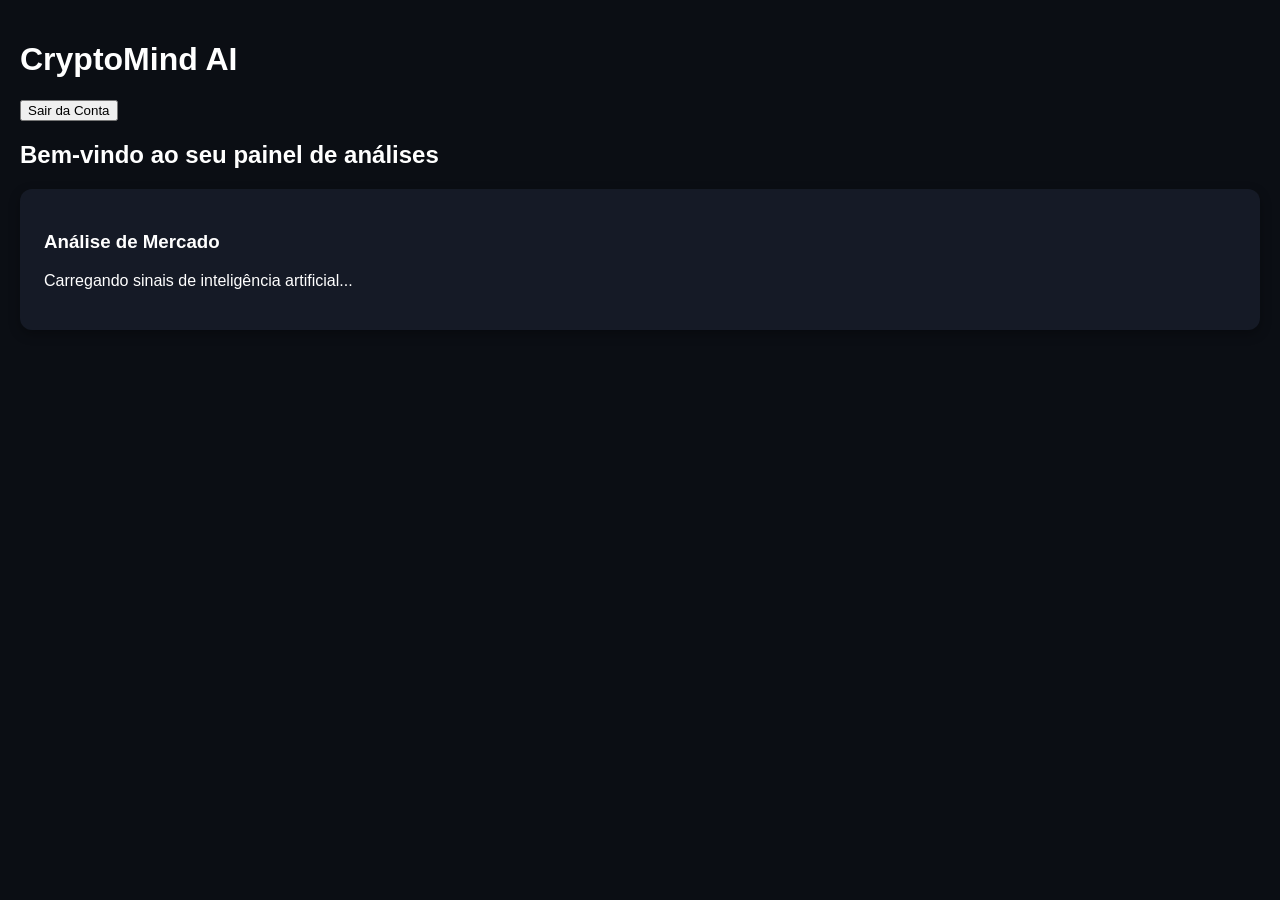
==== dashboard.html @ 3ae14689 "feat: cria dashboard com proteção de sessão" ====
<!DOCTYPE html>
<html lang="pt-br">
<head>
    <meta charset="UTF-8">
    <meta name="viewport" content="width=device-width, initial-scale=1.0">
    <title>Dashboard - CryptoMind AI</title>
    <link rel="stylesheet" href="style.css">
</head>
<body>
    <header>
        <h1>CryptoMind AI</h1>
        <button id="btnSair">Sair da Conta</button>
    </header>

    <main>
        <section id="areaDashboard">
            <h2>Bem-vindo ao seu painel de análises</h2>
            <div id="statusUsuario"></div>
            
            <div class="card-container">
                <div class="card">
                    <h3>Análise de Mercado</h3>
                    <p id="analiseIA">Carregando sinais de inteligência artificial...</p>
                </div>
            </div>
        </section>
    </main>

    <script type="module" src="dashboard.js"></script>
</body>
</html>
---- style.css ----
/* Estilos Gerais */
body {
    font-family: 'Inter', sans-serif;
        background-color: #0b0e14;
            color: #ffffff;
                margin: 0;
                    padding: 20px;
                    }

                    .container {
                        max-width: 480px;
                            margin: 0 auto;
                            }

                            .card {
                                background-color: #151a26;
                                    border-radius: 12px;
                                        padding: 24px;
                                            margin-bottom: 20px;
                                                box-shadow: 0 4px 12px rgba(0,0,0,0.3);
                                                }

                                                /* Formulário de Login */
                                                .input-group {
                                                    margin-bottom: 15px;
                                                    }

                                                    .input-group input {
                                                        width: 100%;
                                                            padding: 12px;
                                                                border: 1px solid #2d3748;
                                                                    border-radius: 8px;
                                                                        background-color: #1f2736;
                                                                            color: white;
                                                                                font-size: 1rem;
                                                                                    box-sizing: border-box;
                                                                                    }

                                                                                    /* Botões Alinhados e Lado a Lado */
                                                                                    .button-group {
                                                                                        display: grid;
                                                                                            grid-template-columns: 1fr 1fr;
                                                                                                gap: 10px;
                                                                                                    margin-top: 15px;
                                                                                                    }

                                                                                                    .btn-primary, .btn-success {
                                                                                                        padding: 12px;
                                                                                                            border: none;
                                                                                                                border-radius: 8px;
                                                                                                                    font-weight: 600;
                                                                                                                        cursor: pointer;
                                                                                                                            font-size: 0.95rem;
                                                                                                                                text-align: center;
                                                                                                                                    width: 100%;
                                                                                                                                    }

                                                                                                                                    .btn-primary {
                                                                                                                                        background-color: #3b82f6;
                                                                                                                                            color: white;
                                                                                                                                            }

                                                                                                                                            .btn-success {
                                                                                                                                                background-color: #10b981;
                                                                                                                                                    color: white;
                                                                                                                                                    }

                                                                                                                                                    .feedback-msg {
                                                                                                                                                        margin-top: 15px;
                                                                                                                                                            font-size: 0.9rem;
                                                                                                                                                                line-height: 1.4;
                                                                                                                                                                }
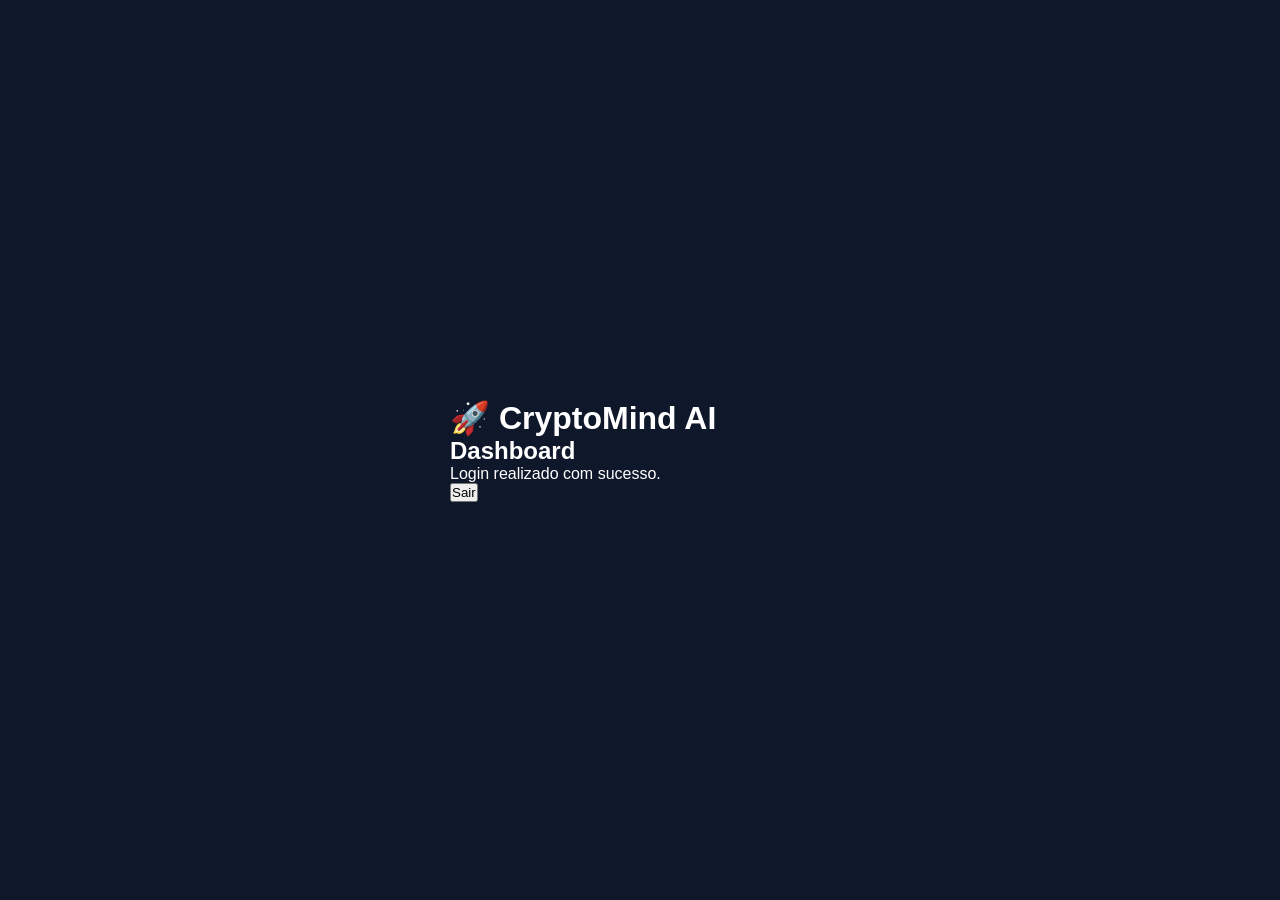
==== commit 4aa629ce: "CryptoMind AI 2.0 - autenticação base" ====
--- a/dashboard.html
+++ b/dashboard.html
@@ -1,31 +1,26 @@
 <!DOCTYPE html>
-<html lang="pt-br">
+<html lang="pt-BR">
 <head>
     <meta charset="UTF-8">
-    <meta name="viewport" content="width=device-width, initial-scale=1.0">
-    <title>Dashboard - CryptoMind AI</title>
-    <link rel="stylesheet" href="style.css">
-</head>
-<body>
-    <header>
-        <h1>CryptoMind AI</h1>
-        <button id="btnSair">Sair da Conta</button>
-    </header>
+        <meta name="viewport" content="width=device-width, initial-scale=1.0">
+            <title>CryptoMind AI - Dashboard</title>
+                <link rel="stylesheet" href="style.css">
+                </head>
+                <body>
 
-    <main>
-        <section id="areaDashboard">
-            <h2>Bem-vindo ao seu painel de análises</h2>
-            <div id="statusUsuario"></div>
-            
-            <div class="card-container">
-                <div class="card">
-                    <h3>Análise de Mercado</h3>
-                    <p id="analiseIA">Carregando sinais de inteligência artificial...</p>
-                </div>
-            </div>
-        </section>
-    </main>
+                <div class="container">
 
-    <script type="module" src="dashboard.js"></script>
-</body>
-</html>
+                    <h1>🚀 CryptoMind AI</h1>
+
+                        <h2>Dashboard</h2>
+
+                            <p>Login realizado com sucesso.</p>
+
+                                <button id="logoutBtn">Sair</button>
+
+                                </div>
+
+                                <script type="module" src="dashboard.js"></script>
+
+                                </body>
+                                </html>
--- a/style.css
+++ b/style.css
@@ -1,73 +1,60 @@
-/* Estilos Gerais */
-body {
-    font-family: 'Inter', sans-serif;
-        background-color: #0b0e14;
-            color: #ffffff;
-                margin: 0;
-                    padding: 20px;
-                    }
+* {
+        margin: 0;
+            padding: 0;
+                box-sizing: border-box;
+                }
 
-                    .container {
-                        max-width: 480px;
-                            margin: 0 auto;
-                            }
+                body {
+                    font-family: Arial, Helvetica, sans-serif;
+                        background: #0f172a;
+                            color: #ffffff;
+                                display: flex;
+                                    justify-content: center;
+                                        align-items: center;
+                                            min-height: 100vh;
+                                            }
 
-                            .card {
-                                background-color: #151a26;
-                                    border-radius: 12px;
-                                        padding: 24px;
-                                            margin-bottom: 20px;
-                                                box-shadow: 0 4px 12px rgba(0,0,0,0.3);
-                                                }
+                                            .container {
+                                                width: 100%;
+                                                    max-width: 420px;
+                                                        padding: 20px;
+                                                        }
 
-                                                /* Formulário de Login */
-                                                .input-group {
-                                                    margin-bottom: 15px;
-                                                    }
+                                                        .logo {
+                                                            text-align: center;
+                                                                margin-bottom: 30px;
+                                                                }
 
-                                                    .input-group input {
-                                                        width: 100%;
-                                                            padding: 12px;
-                                                                border: 1px solid #2d3748;
-                                                                    border-radius: 8px;
-                                                                        background-color: #1f2736;
-                                                                            color: white;
-                                                                                font-size: 1rem;
-                                                                                    box-sizing: border-box;
+                                                                .logo h1 {
+                                                                    font-size: 2rem;
+                                                                        color: #22c55e;
+                                                                            margin-bottom: 10px;
+                                                                            }
+
+                                                                            .logo p {
+                                                                                color: #cbd5e1;
+                                                                                    font-size: 0.95rem;
                                                                                     }
 
-                                                                                    /* Botões Alinhados e Lado a Lado */
-                                                                                    .button-group {
-                                                                                        display: grid;
-                                                                                            grid-template-columns: 1fr 1fr;
-                                                                                                gap: 10px;
-                                                                                                    margin-top: 15px;
-                                                                                                    }
+                                                                                    .login-box {
+                                                                                        background: #1e293b;
+                                                                                            border-radius: 12px;
+                                                                                                padding: 30px;
+                                                                                                }
 
-                                                                                                    .btn-primary, .btn-success {
-                                                                                                        padding: 12px;
-                                                                                                            border: none;
-                                                                                                                border-radius: 8px;
-                                                                                                                    font-weight: 600;
-                                                                                                                        cursor: pointer;
-                                                                                                                            font-size: 0.95rem;
-                                                                                                                                text-align: center;
-                                                                                                                                    width: 100%;
-                                                                                                                                    }
+                                                                                                .login-box h2 {
+                                                                                                    text-align: center;
+                                                                                                        margin-bottom: 20px;
+                                                                                                        }
 
-                                                                                                                                    .btn-primary {
-                                                                                                                                        background-color: #3b82f6;
-                                                                                                                                            color: white;
-                                                                                                                                            }
-
-                                                                                                                                            .btn-success {
-                                                                                                                                                background-color: #10b981;
-                                                                                                                                                    color: white;
-                                                                                                                                                    }
-
-                                                                                                                                                    .feedback-msg {
-                                                                                                                                                        margin-top: 15px;
-                                                                                                                                                            font-size: 0.9rem;
-                                                                                                                                                                line-height: 1.4;
-                                                                                                                                                                }
-                                                                                                                                                                +                                                                                                        input {
+                                                                                                            width: 100%;
+                                                                                                                padding: 14px;
+                                                                                                                    margin-bottom: 15px;
+                                                                                                                        border: none;
+                                                                                                                            border-radius: 8px;
+                                                                                                                                background: #334155;
+                                                                                                                                    color: white;
+                                                                                                                                        font-size: 16px;
+                                                                                                                                        }
+}
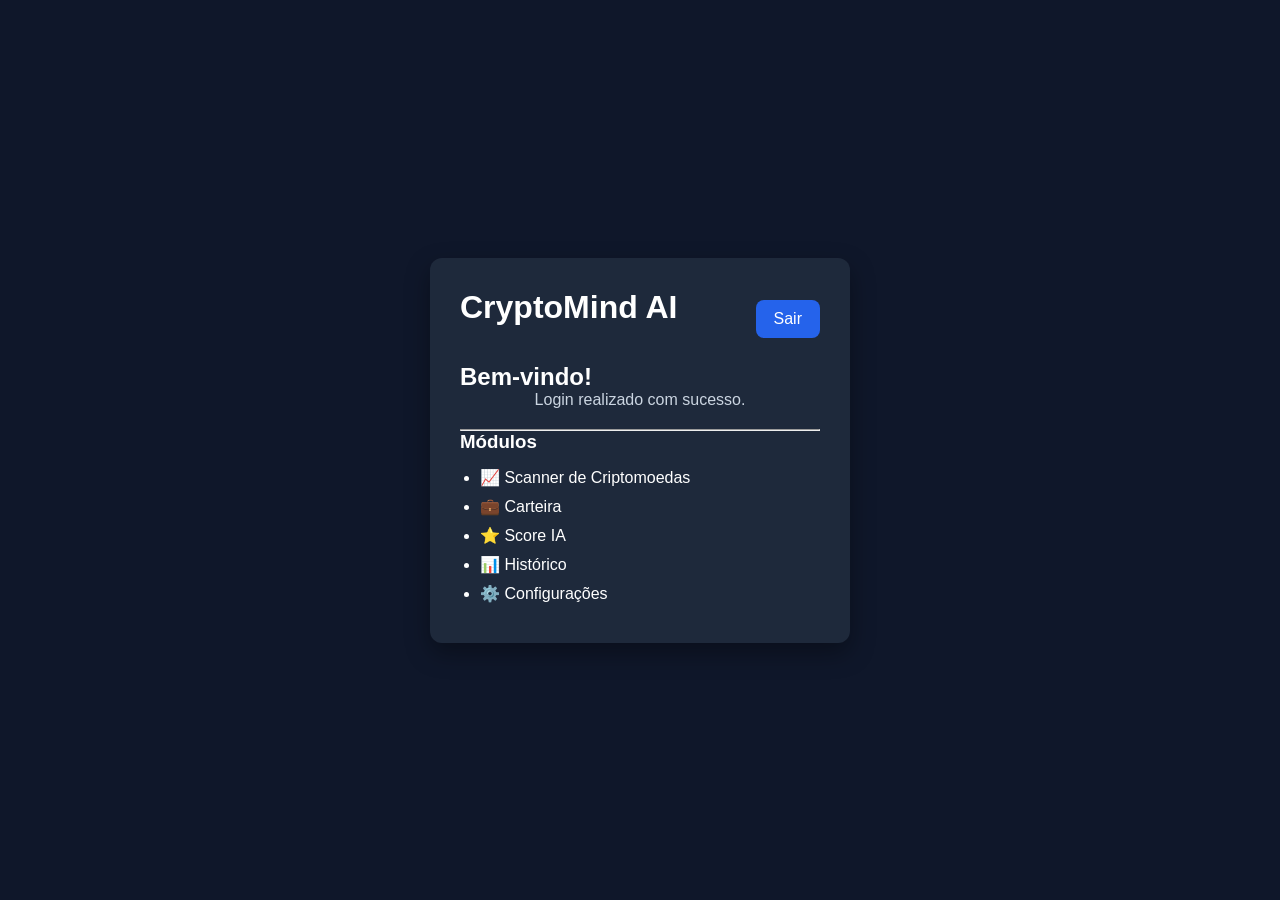
==== commit 5e517291: "corrige sintaxe de imports e finaliza logica de autenticacao" ====
--- a/dashboard.html
+++ b/dashboard.html
@@ -1,26 +1,64 @@
 <!DOCTYPE html>
 <html lang="pt-BR">
+
 <head>
     <meta charset="UTF-8">
         <meta name="viewport" content="width=device-width, initial-scale=1.0">
             <title>CryptoMind AI - Dashboard</title>
+
                 <link rel="stylesheet" href="style.css">
                 </head>
+
                 <body>
 
-                <div class="container">
+                    <main class="container">
 
-                    <h1>🚀 CryptoMind AI</h1>
+                            <div class="dashboard">
 
-                        <h2>Dashboard</h2>
+                                        <header class="topo">
 
-                            <p>Login realizado com sucesso.</p>
+                                                        <h1>CryptoMind AI</h1>
 
-                                <button id="logoutBtn">Sair</button>
+                                                                        <button id="logoutBtn">
+                                                                                            Sair
+                                                                                                            </button>
 
-                                </div>
+                                                                                                                        </header>
 
-                                <script type="module" src="dashboard.js"></script>
+                                                                                                                                    <section>
 
-                                </body>
-                                </html>+                                                                                                                                                    <h2>Bem-vindo!</h2>
+
+                                                                                                                                                                    <p>
+                                                                                                                                                                                        Login realizado com sucesso.
+                                                                                                                                                                                                        </p>
+
+                                                                                                                                                                                                                        <hr>
+
+                                                                                                                                                                                                                                        <h3>Módulos</h3>
+
+                                                                                                                                                                                                                                                        <ul>
+
+                                                                                                                                                                                                                                                                            <li>📈 Scanner de Criptomoedas</li>
+
+                                                                                                                                                                                                                                                                                                <li>💼 Carteira</li>
+
+                                                                                                                                                                                                                                                                                                                    <li>⭐ Score IA</li>
+
+                                                                                                                                                                                                                                                                                                                                        <li>📊 Histórico</li>
+
+                                                                                                                                                                                                                                                                                                                                                            <li>⚙️ Configurações</li>
+
+                                                                                                                                                                                                                                                                                                                                                                            </ul>
+
+                                                                                                                                                                                                                                                                                                                                                                                        </section>
+
+                                                                                                                                                                                                                                                                                                                                                                                                </div>
+
+                                                                                                                                                                                                                                                                                                                                                                                                    </main>
+
+                                                                                                                                                                                                                                                                                                                                                                                                        <script type="module" src="dashboard.js"></script>
+
+                                                                                                                                                                                                                                                                                                                                                                                                        </body>
+
+                                                                                                                                                                                                                                                                                                                                                                                                        </html>
--- a/style.css
+++ b/style.css
@@ -1,60 +1,119 @@
-* {
-        margin: 0;
-            padding: 0;
-                box-sizing: border-box;
-                }
+*{
+        margin:0;
+            padding:0;
+                box-sizing:border-box;
+                    font-family:Arial, Helvetica, sans-serif;
+}
 
-                body {
-                    font-family: Arial, Helvetica, sans-serif;
-                        background: #0f172a;
-                            color: #ffffff;
-                                display: flex;
-                                    justify-content: center;
-                                        align-items: center;
-                                            min-height: 100vh;
-                                            }
+body{
+        background:#0f172a;
+            color:#ffffff;
+                min-height:100vh;
+                    display:flex;
+                        justify-content:center;
+                            align-items:center;
+                                padding:20px;
+}
 
-                                            .container {
-                                                width: 100%;
-                                                    max-width: 420px;
-                                                        padding: 20px;
-                                                        }
+.container{
+        width:100%;
+            max-width:420px;
+}
 
-                                                        .logo {
-                                                            text-align: center;
-                                                                margin-bottom: 30px;
-                                                                }
+.login-card,
+.dashboard{
+        background:#1e293b;
+            padding:30px;
+                border-radius:12px;
+                    box-shadow:0 10px 25px rgba(0,0,0,.35);
+}
 
-                                                                .logo h1 {
-                                                                    font-size: 2rem;
-                                                                        color: #22c55e;
-                                                                            margin-bottom: 10px;
-                                                                            }
+h1{
+        text-align:center;
+            margin-bottom:10px;
+}
 
-                                                                            .logo p {
-                                                                                color: #cbd5e1;
-                                                                                    font-size: 0.95rem;
-                                                                                    }
+p{
+        text-align:center;
+            margin-bottom:20px;
+                color:#cbd5e1;
+}
 
-                                                                                    .login-box {
-                                                                                        background: #1e293b;
-                                                                                            border-radius: 12px;
-                                                                                                padding: 30px;
-                                                                                                }
+.campo{
+        display:flex;
+            flex-direction:column;
+                margin-bottom:15px;
+}
 
-                                                                                                .login-box h2 {
-                                                                                                    text-align: center;
-                                                                                                        margin-bottom: 20px;
-                                                                                                        }
+label{
+        margin-bottom:6px;
+            font-size:14px;
+}
 
-                                                                                                        input {
-                                                                                                            width: 100%;
-                                                                                                                padding: 14px;
-                                                                                                                    margin-bottom: 15px;
-                                                                                                                        border: none;
-                                                                                                                            border-radius: 8px;
-                                                                                                                                background: #334155;
-                                                                                                                                    color: white;
-                                                                                                                                        font-size: 16px;
-                                                                                                                                        }
+input{
+        padding:12px;
+            border:none;
+                border-radius:8px;
+                    font-size:16px;
+}
+
+button{
+        width:100%;
+            padding:12px;
+                margin-top:12px;
+                    border:none;
+                        border-radius:8px;
+                            background:#2563eb;
+                                color:#fff;
+                                    font-size:16px;
+                                        cursor:pointer;
+                                            transition:.2s;
+}
+
+button:hover{
+        background:#1d4ed8;
+}
+
+#mensagem{
+        margin-top:18px;
+            text-align:center;
+                font-weight:bold;
+                    min-height:24px;
+}
+
+.topo{
+        display:flex;
+            justify-content:space-between;
+                align-items:center;
+                    margin-bottom:25px;
+}
+
+.topo button{
+        width:auto;
+            padding:10px 18px;
+}
+
+ul{
+        margin-top:15px;
+            padding-left:20px;
+}
+
+li{
+        margin-bottom:10px;
+}
+}
+}
+}
+}
+}
+}
+}
+}
+}
+}
+}
+}
+}
+}
+}
 }
